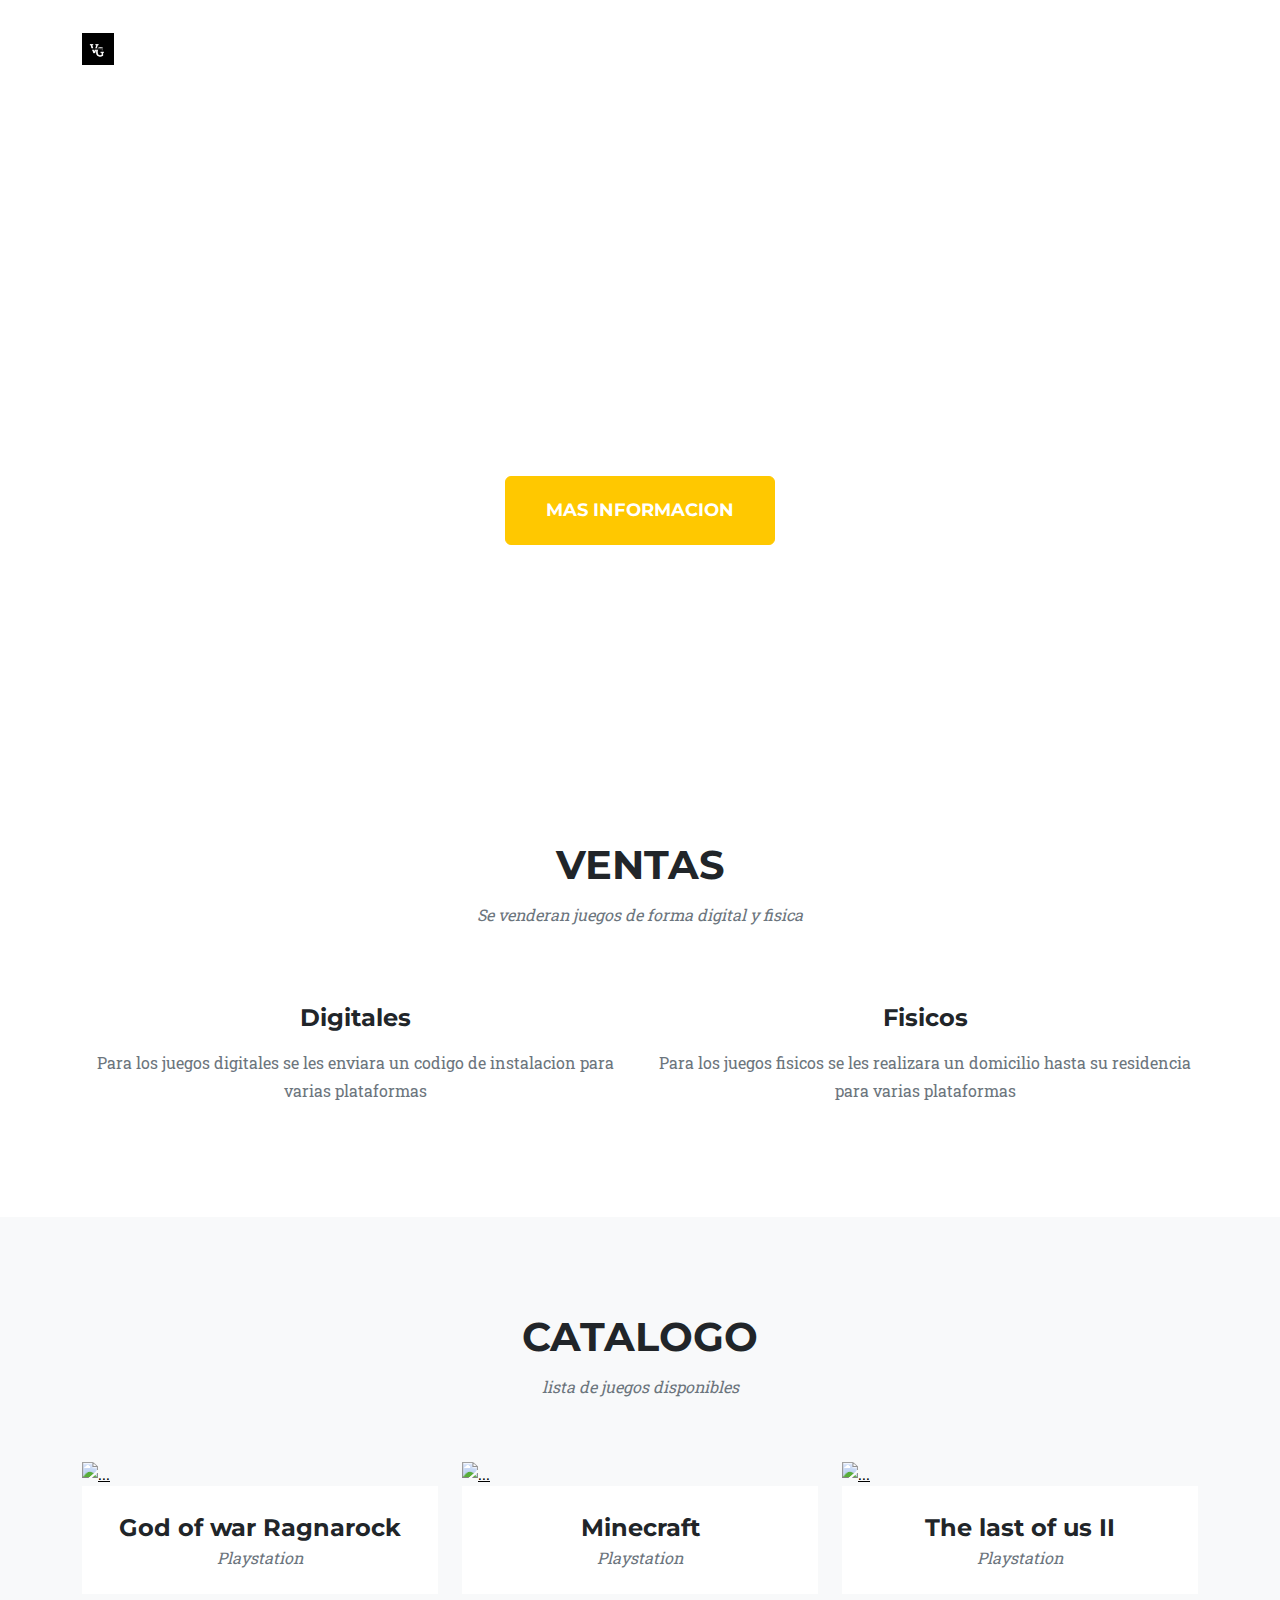
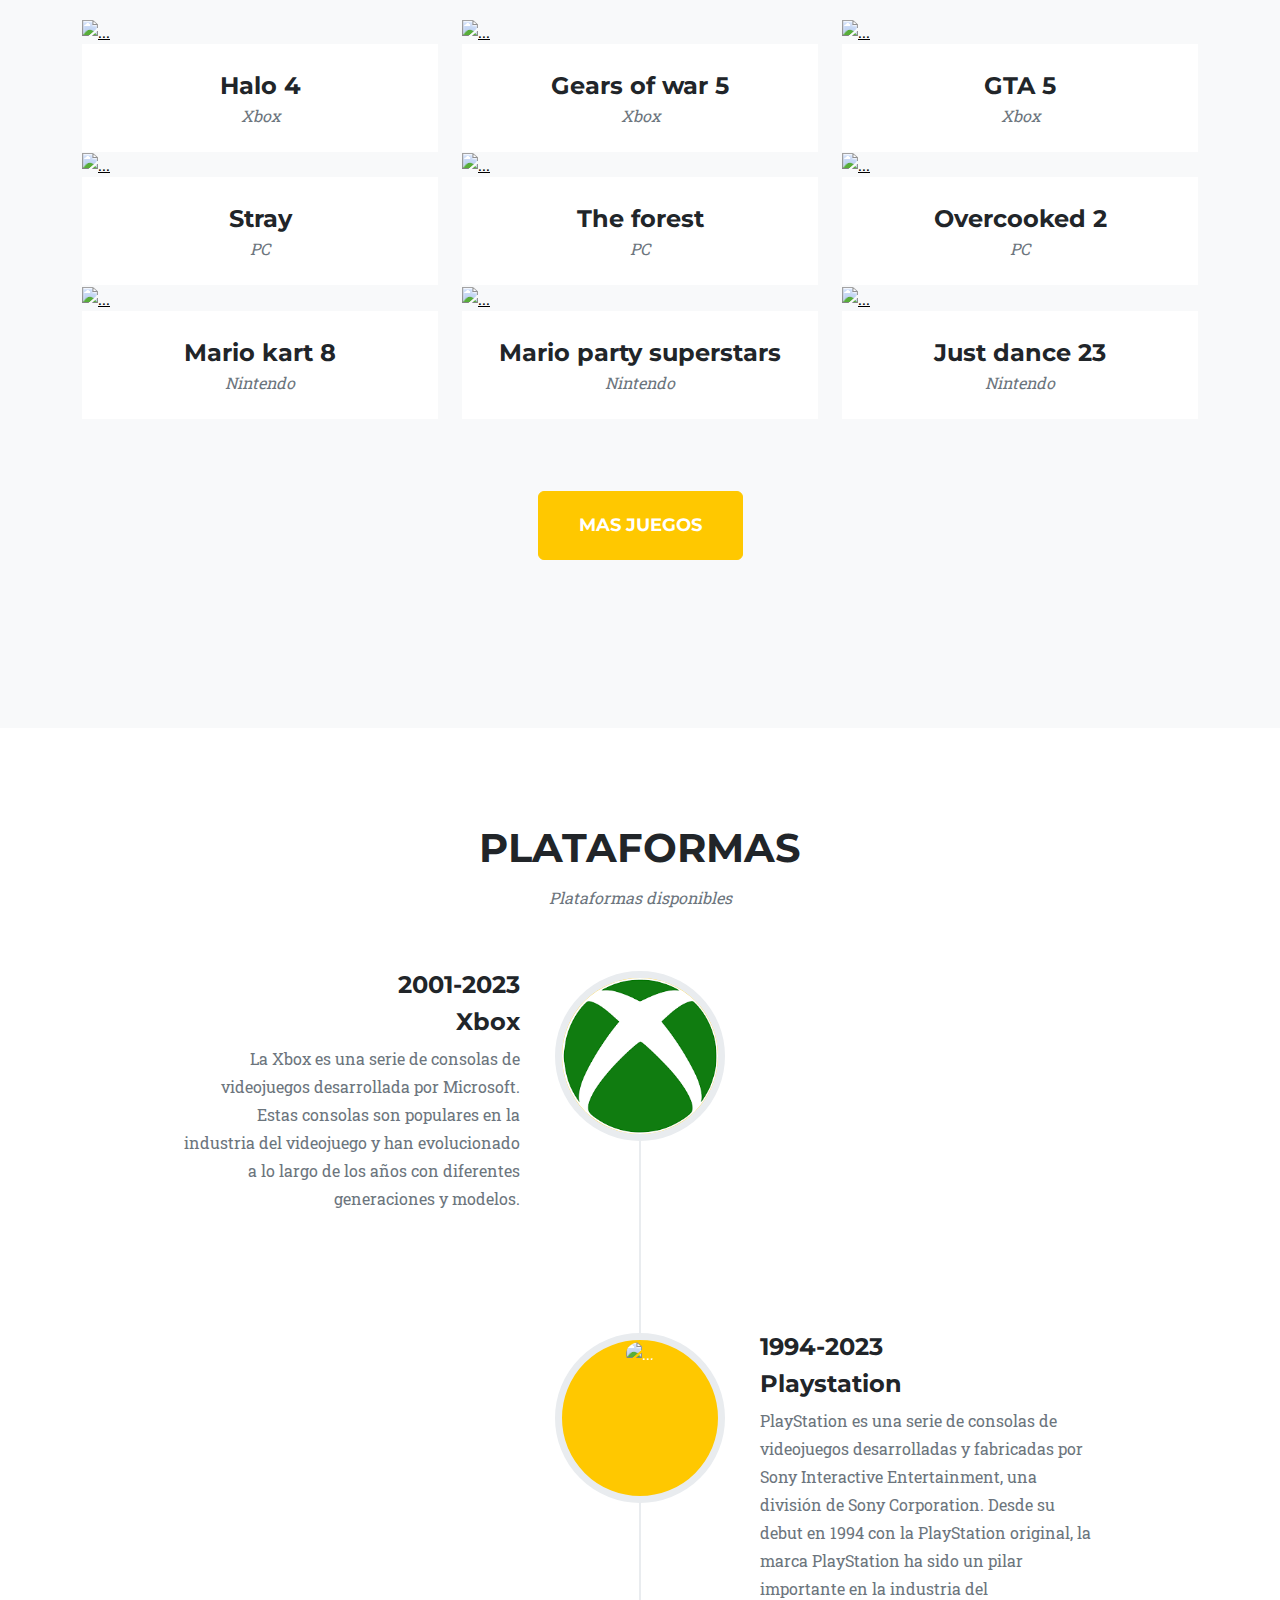
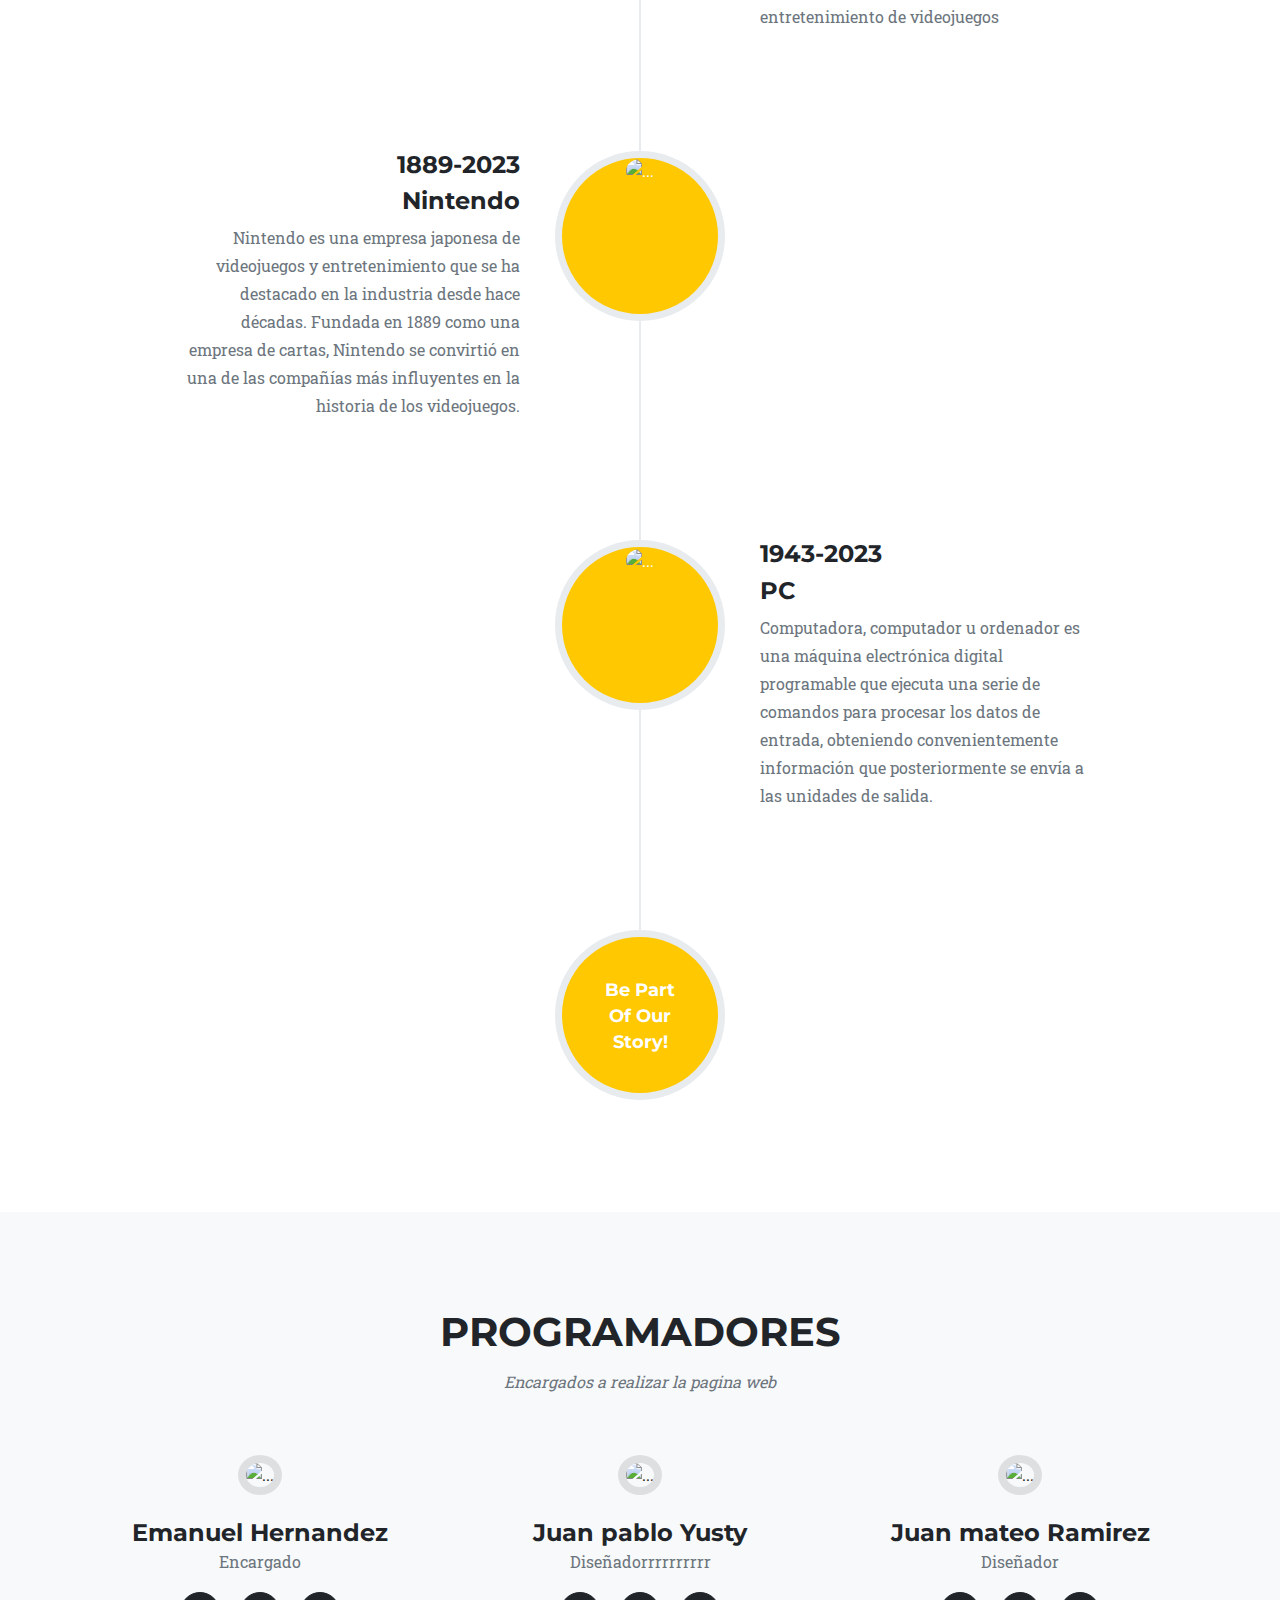
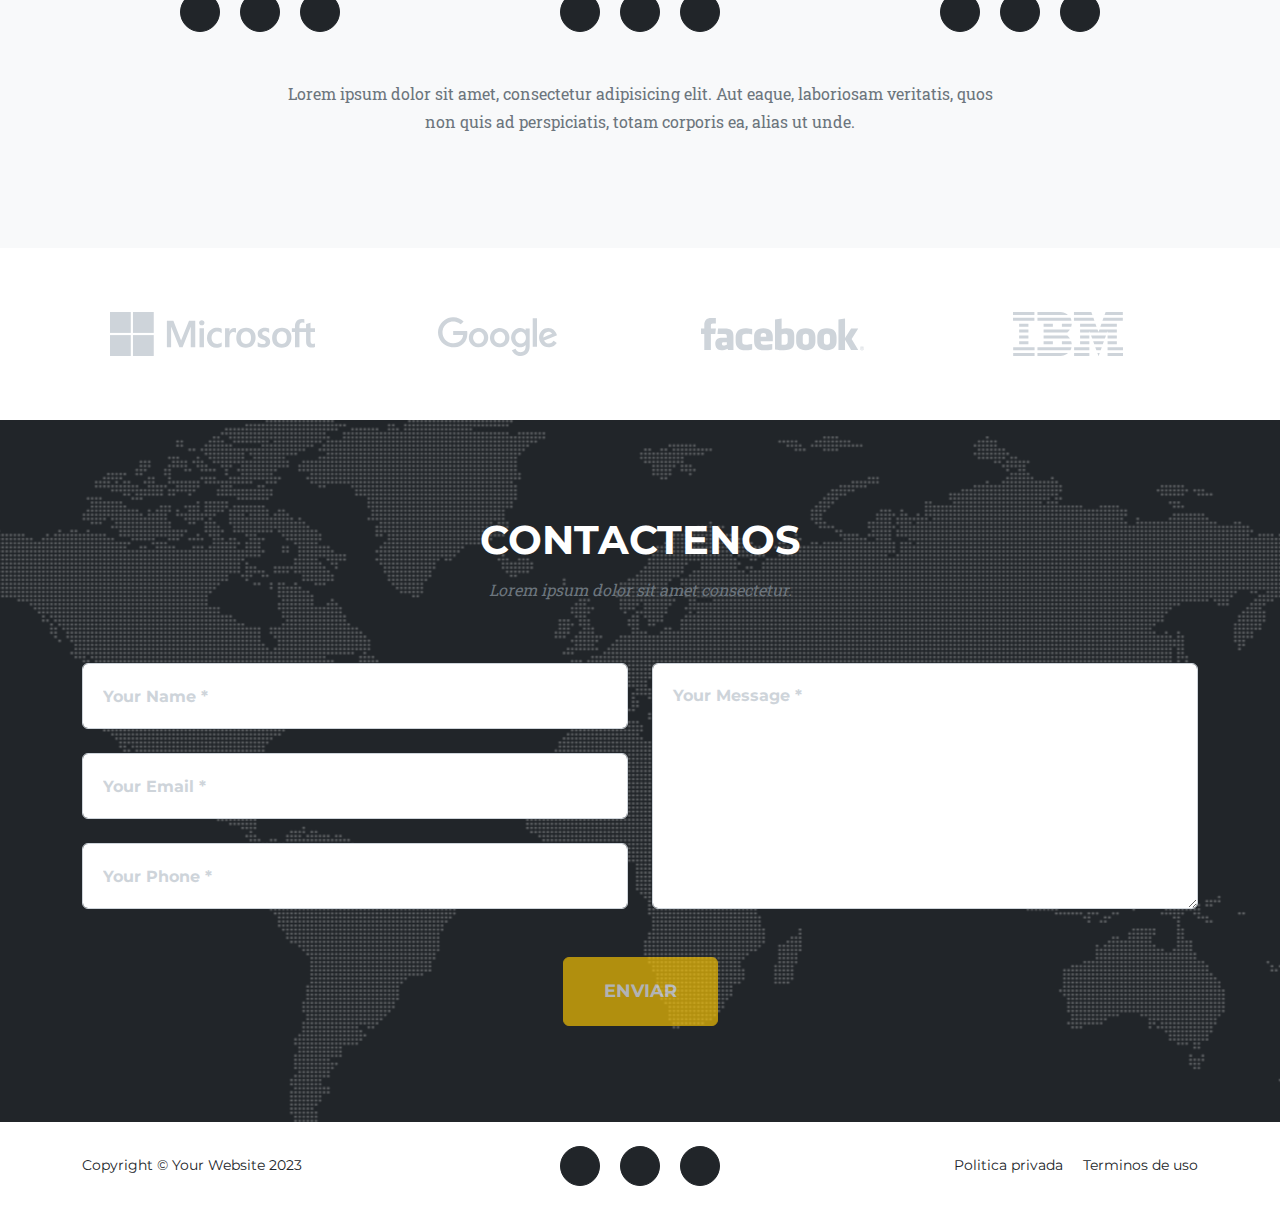
==== index.html @ 11e3f444 "first commit" ====
<!DOCTYPE html>
<html lang="en">
    <head>
        <meta charset="utf-8" />
        <meta name="viewport" content="width=device-width, initial-scale=1, shrink-to-fit=no" />
        <meta name="description" content="" />
        <meta name="author" content="" />
        <title> VIDEOGAMES </title>
        <!-- Favicon-->
        <link rel="icon" type="image/x-icon" href="assets/favicon.ico" />
        <!-- Font Awesome icons (free version)-->
        <script src="https://use.fontawesome.com/releases/v6.3.0/js/all.js" crossorigin="anonymous"></script>
        <!-- Google fonts-->
        <link href="https://fonts.googleapis.com/css?family=Montserrat:400,700" rel="stylesheet" type="text/css" />
        <link href="https://fonts.googleapis.com/css?family=Roboto+Slab:400,100,300,700" rel="stylesheet" type="text/css" />
        <!-- Core theme CSS (includes Bootstrap)-->
        <link href="css/styles.css" rel="stylesheet" />
    </head>

    

    <body id="page-top">
        
        <!-- MENU DE NAVEGACION-->

        <nav class="navbar navbar-expand-lg navbar-dark fixed-top" id="mainNav">
            <div class="container">
                        <!-- imagen de arriba a la izquierda despues de page top-->
                <a class="navbar-brand" href="#page-top"><img src="Imagenes/Empleados/videog.png" alt="..." /></a>
                <button class="navbar-toggler" type="button" data-bs-toggle="collapse" data-bs-target="#navbarResponsive" aria-controls="navbarResponsive" aria-expanded="false" aria-label="Toggle navigation">
                    Menu
                    <i class="fas fa-bars ms-1"></i>
                </button>
                <div class="collapse navbar-collapse" id="navbarResponsive">
                    <ul class="navbar-nav text-uppercase ms-auto py-4 py-lg-0">
                        <li class="nav-item"><a class="nav-link" href="#services">Ventas</a></li>
                        <li class="nav-item"><a class="nav-link" href="#portfolio">Catalogo</a></li>
                        <li class="nav-item"><a class="nav-link" href="#about">Plataformas</a></li>
                        <li class="nav-item"><a class="nav-link" href="#team">Programadores</a></li>
                        <li class="nav-item"><a class="nav-link" href="#contact">Contactos</a></li>
                        <li class="nav-item"><a class="nav-link" href="paginas/login.html">Iniciar Sesion</a></li>
                    </ul>
                </div>
            </div>
        </nav>

        <!-- CABECERA-->
        <header class="masthead">
            <div class="container">
                <div class="masthead-subheading">Bienvenido!</div>
                <div class="masthead-heading text-uppercase"> VIDEOGAMES </div>
                <a class="btn btn-primary btn-xl text-uppercase" href="#services">Mas Informacion</a>
            </div>
        </header>

        <!-- SERVICIOS-->
        <section class="page-section" id="services">

            <div class="container">

                <div class="text-center">
                    <h2 class="section-heading text-uppercase">Ventas</h2>
                    <h3 class="section-subheading text-muted">Se venderan juegos de forma digital y fisica</h3>
                </div>

                <div class="row text-center">

                    <div class="col-md-6">
                        <span class="fa-stack fa-4x">
                            <i class="fas fa-circle fa-stack-2x text-primary"></i>

                            <!--cambio-->
                            <i class="fa-solid fa-download fa-bounce"></i>
                          </span>
                    
                        <h4 class="my-3">Digitales</h4>
                        <p class="text-muted"> Para los juegos digitales se les enviara un codigo de instalacion para varias plataformas </p>
                    </div>

                    <div class="col-md-6">
                        <span class="fa-stack fa-4x">
                            <i class="fas fa-circle fa-stack-2x text-primary"></i>
                            <i class="fa-solid fa-truck-fast fa-beat"></i>                      
                         </span>
                        <h4 class="my-3"> Fisicos </h4>
                        <p class="text-muted"> Para los juegos fisicos se les realizara un domicilio hasta su residencia para varias plataformas </p>
                    </div>

                </div>
            </div>
        </section>

        
        <!-- PORTAFOLIO DE LOS PRODUCTOS -->
        <section class="page-section bg-light" id="portfolio">
            <div class="container">
                <div class="text-center">
                    <h2 class="section-heading text-uppercase">Catalogo</h2>
                    <h3 class="section-subheading text-muted"> lista de juegos disponibles </h3>
                </div>



                <div class="row">

                    <div class="col-lg-4 col-sm-6 mb-4">
                        <!-- boton -->

                        

                        <!-- Portfolio item 1-->
                        <div class="portfolio-item">
                            <a class="portfolio-link" data-bs-toggle="modal" href="#portfolioModal1">
                                <div class="portfolio-hover">
                                    <div class="portfolio-hover-content"><i class="fas fa-plus fa-3x"></i></div>
                                </div>
                                <img class="img-fluid" src="https://image.api.playstation.com/vulcan/ap/rnd/202207/1210/4xJ8XB3bi888QTLZYdl7Oi0s.png" alt="..." />
                            </a>
                            <div class="portfolio-caption">
                                <div class="portfolio-caption-heading">God of war Ragnarock</div>
                                <div class="portfolio-caption-subheading text-muted">Playstation</div>
                            </div>
                        </div>
                    </div>

                    <div class="col-lg-4 col-sm-6 mb-4">
                        <!-- Portfolio item 2-->
                        <div class="portfolio-item">
                            <a class="portfolio-link" data-bs-toggle="modal" href="#portfolioModal2">
                                <div class="portfolio-hover">
                                    <div class="portfolio-hover-content"><i class="fas fa-plus fa-3x"></i></div>
                                </div>
                                <img class="img-fluid" src="https://image.api.playstation.com/vulcan/img/cfn/11307uYG0CXzRuA9aryByTHYrQLFz-HVQ3VVl7aAysxK15HMpqjkAIcC_R5vdfZt52hAXQNHoYhSuoSq_46_MT_tDBcLu49I.png" alt="..." />
                            </a>
                            <div class="portfolio-caption">
                                <div class="portfolio-caption-heading">  Minecraft </div>
                                <div class="portfolio-caption-subheading text-muted">Playstation</div>
                            </div>
                        </div>
                    </div>
                    <div class="col-lg-4 col-sm-6 mb-4">
                         <!-- Portfolio item 3-->
                         <div class="portfolio-item">
                            <a class="portfolio-link" data-bs-toggle="modal" href="#portfolioModal3">
                                <div class="portfolio-hover">
                                    <div class="portfolio-hover-content"><i class="fas fa-plus fa-3x"></i></div>
                                </div>
                                <img class="img-fluid" src="https://image.api.playstation.com/vulcan/img/rnd/202010/2618/w48z6bzefZPrRcJHc7L8SO66.png" alt="..." />
                            </a>
                            <div class="portfolio-caption">
                                <div class="portfolio-caption-heading">The last of us II </div>
                                <div class="portfolio-caption-subheading text-muted">Playstation</div>
                            </div>
                        </div>
                    </div>
                    
                    <div class="col-lg-4 col-sm-6 mb-4 mb-lg-0">
                        <!-- Portfolio item 4-->
                        <div class="portfolio-item">
                            <a class="portfolio-link" data-bs-toggle="modal" href="#portfolioModal4">
                                <div class="portfolio-hover">
                                    <div class="portfolio-hover-content"><i class="fas fa-plus fa-3x"></i></div>
                                </div>
                                <img class="img-fluid" src="https://assets-prd.ignimgs.com/2021/12/06/halo4-1638830190860.png" alt="..." />
                            </a>
                            <div class="portfolio-caption">
                                <div class="portfolio-caption-heading"> Halo 4</div>
                                <div class="portfolio-caption-subheading text-muted">Xbox</div>
                            </div>
                        </div>
                    </div>
                    <div class="col-lg-4 col-sm-6 mb-4 mb-sm-0">
                        <!-- Portfolio item 5-->
                        <div class="portfolio-item">
                            <a class="portfolio-link" data-bs-toggle="modal" href="#portfolioModal5">
                                <div class="portfolio-hover">
                                    <div class="portfolio-hover-content"><i class="fas fa-plus fa-3x"></i></div>
                                </div>
                                <img class="img-fluid" src="https://sm.ign.com/ign_br/game/g/gears-5/gears-5_kfsg.jpg" alt="..." />
                            </a>
                            <div class="portfolio-caption">
                                <div class="portfolio-caption-heading">Gears of war 5 </div>
                                <div class="portfolio-caption-subheading text-muted">Xbox</div>
                            </div>
                        </div>
                    </div>
                    <div class="col-lg-4 col-sm-6">
                         <!-- Portfolio item 3-->
                         <div class="portfolio-item">
                            <a class="portfolio-link" data-bs-toggle="modal" href="#portfolioModal6">
                                <div class="portfolio-hover">
                                    <div class="portfolio-hover-content"><i class="fas fa-plus fa-3x"></i></div>
                                </div>
                                <img class="img-fluid" src="https://image.api.playstation.com/cdn/UP1004/CUSA00419_00/bTNSe7ok8eFVGeQByA5qSzBQoKAAY32R.png" alt="..." />
                            </a>
                            <div class="portfolio-caption">
                                <div class="portfolio-caption-heading">GTA 5</div>
                                <div class="portfolio-caption-subheading text-muted">Xbox</div>
                            </div>
                        </div>
                    </div>
                    <br><br>
                   
                    <div class="col-lg-4 col-sm-6 mb-4 mb-lg-0">
                        <!-- Portfolio item 4-->
                        <div class="portfolio-item">
                            <a class="portfolio-link" data-bs-toggle="modal" href="#portfolioModal7">
                                <div class="portfolio-hover">
                                    <div class="portfolio-hover-content"><i class="fas fa-plus fa-3x"></i></div>
                                </div>
                                <img class="img-fluid" src="https://image.api.playstation.com/vulcan/ap/rnd/202206/0300/E2vZwVaDJbhLZpJo7Q10IyYo.png" alt="..." />
                            </a>
                            <div class="portfolio-caption">
                                <div class="portfolio-caption-heading"> Stray </div>
                                <div class="portfolio-caption-subheading text-muted">PC</div>
                            </div>
                        </div>
                    </div>
                    <div class="col-lg-4 col-sm-6 mb-4 mb-sm-0">
                        <!-- Portfolio item 5-->
                        <div class="portfolio-item">
                            <a class="portfolio-link" data-bs-toggle="modal" href="#portfolioModal8">
                                <div class="portfolio-hover">
                                    <div class="portfolio-hover-content"><i class="fas fa-plus fa-3x"></i></div>
                                </div>
                                <img class="img-fluid" src="https://a.allegroimg.com/s512/11d855/5e3c1a34435897d0ae6fed916309/THE-FOREST-PC-na-wlasnosc-Steam" alt="..." />
                            </a>
                            <div class="portfolio-caption">
                                <div class="portfolio-caption-heading">The forest </div>
                                <div class="portfolio-caption-subheading text-muted">PC</div>
                            </div>
                        </div>
                    </div>
                    <div class="col-lg-4 col-sm-6">
                        <!-- Portfolio item 3-->
                        <div class="portfolio-item">
                            <a class="portfolio-link" data-bs-toggle="modal" href="#portfolioModal9">
                                <div class="portfolio-hover">
                                    <div class="portfolio-hover-content"><i class="fas fa-plus fa-3x"></i></div>
                                </div>
                                <img class="img-fluid" src="https://image.api.playstation.com/cdn/EP4064/CUSA10870_00/xWWemobK1Xc5DLDDWaeHgQPX4qUlNjYKEBVfjXfEwb3sIvR5aMNaFfJo9tfvhVDY.png" alt="..." />
                            </a>
                            <div class="portfolio-caption">
                                <div class="portfolio-caption-heading">Overcooked 2</div>
                                <div class="portfolio-caption-subheading text-muted">PC</div>
                            </div>
                        </div>
                    </div>
                    <br><br>
                    
                    <div class="col-lg-4 col-sm-6 mb-4 mb-lg-0">
                        <!-- Portfolio item 4-->
                        <div class="portfolio-item">
                            <a class="portfolio-link" data-bs-toggle="modal" href="#portfolioModal10">
                                <div class="portfolio-hover">
                                    <div class="portfolio-hover-content"><i class="fas fa-plus fa-3x"></i></div>
                                </div>
                                <img class="img-fluid" src="https://assets1.ignimgs.com/2019/05/31/mario-kart-8---button-1559265583134.jpg" alt="..." />
                            </a>
                            <div class="portfolio-caption">
                                <div class="portfolio-caption-heading"> Mario kart 8</div>
                                <div class="portfolio-caption-subheading text-muted">Nintendo</div>
                            </div>
                        </div>
                    </div>
                    <div class="col-lg-4 col-sm-6 mb-4 mb-sm-0">
                        <!-- Portfolio item 5-->
                        <div class="portfolio-item">
                            <a class="portfolio-link" data-bs-toggle="modal" href="#portfolioModal11">
                                <div class="portfolio-hover">
                                    <div class="portfolio-hover-content"><i class="fas fa-plus fa-3x"></i></div>
                                </div>
                                <img class="img-fluid" src="https://elcomercio.pe/resizer/rdGZfVHa9sHo6Jlz7yddxqWV9d0=/1200x1200/smart/filters:format(jpeg):quality(75)/cloudfront-us-east-1.images.arcpublishing.com/elcomercio/D4EPATLWSNHH3KNV2JLZQ7GTIA.jpg" alt="..." />
                            </a>
                            <div class="portfolio-caption">
                                <div class="portfolio-caption-heading">Mario party superstars </div>
                                <div class="portfolio-caption-subheading text-muted">Nintendo</div>
                            </div>
                        </div>
                    </div>
                    <div class="col-lg-4 col-sm-6">
                        <!-- Portfolio item 6-->
                        <div class="portfolio-item">
                            <a class="portfolio-link" data-bs-toggle="modal" href="#portfolioModal12">
                                <div class="portfolio-hover">
                                    <div class="portfolio-hover-content"><i class="fas fa-plus fa-3x"></i></div>
                                </div>
                                <img class="img-fluid" src="https://elcomercio.pe/resizer/BgNLVxpydP11TviRu-FXCEAr7dI=/1200x1200/smart/filters:format(jpeg):quality(75)/cloudfront-us-east-1.images.arcpublishing.com/elcomercio/3J3AZJWEZZHOZEJCENPHDVVWRQ.jpg" alt="..." />
                            </a>
                            <div class="portfolio-caption">
                                <div class="portfolio-caption-heading"> Just dance 23</div>
                                <div class="portfolio-caption-subheading text-muted">Nintendo</div>
                            </div>
                        </div>
                    </div>
                </div>
            </div>
            <br><br>
            <center>  <div>
                <br>
                <a class="btn btn-primary btn-xl text-uppercase" href="paginas/startbootstrap-shop-homepage-gh-pages/startbootstrap-shop-homepage-gh-pages/index.html">Mas juegos</a>
                <br><br>
                <br>
                </div>
                <br>
                </center>
        </section>


        <!-- About-->
        <section class="page-section" id="about">
            <div class="container">
                <div class="text-center">
                    <h2 class="section-heading text-uppercase"> Plataformas </h2>
                    <h3 class="section-subheading text-muted"> Plataformas disponibles </h3>
                </div>
                <ul class="timeline">
                    <li>
                        <div class="timeline-image"><img class="rounded-circle img-fluid" src="[data-uri]" alt="..." /></div>
                        <div class="timeline-panel">
                            <div class="timeline-heading">
                                <h4>2001-2023</h4>
                                <h4 class="subheading">Xbox</h4>
                            </div>
                            <div class="timeline-body"><p class="text-muted"> La Xbox es una serie de consolas de videojuegos desarrollada por Microsoft. Estas consolas son populares en la industria del videojuego y han evolucionado a lo largo de los años con diferentes generaciones y modelos. </p></div>
                        </div>
                    </li>
                    <li class="timeline-inverted">
                        <div class="timeline-image"><img class="rounded-circle img-fluid" src="https://voodooneon.com/cdn/shop/products/playstation-orange.jpg?v=1684466375&width=1946" alt="..." /></div>
                        <div class="timeline-panel">
                            <div class="timeline-heading">
                                <h4> 1994-2023 </h4>
                                <h4 class="subheading">Playstation</h4>
                            </div>
                            <div class="timeline-body"><p class="text-muted"> PlayStation es una serie de consolas de videojuegos desarrolladas y fabricadas por Sony Interactive Entertainment, una división de Sony Corporation. Desde su debut en 1994 con la PlayStation original, la marca PlayStation ha sido un pilar importante en la industria del entretenimiento de videojuegos </p></div>
                        </div>
                    </li>
                    <li>
                        <div class="timeline-image"><img class="rounded-circle img-fluid" src="https://cdn.icon-icons.com/icons2/2428/PNG/512/nintendo_black_logo_icon_147103.png" alt="..." /></div>
                        <div class="timeline-panel">
                            <div class="timeline-heading">
                                <h4>1889-2023</h4>
                                <h4 class="subheading"> Nintendo </h4>
                            </div>
                            <div class="timeline-body"><p class="text-muted"> Nintendo es una empresa japonesa de videojuegos y entretenimiento que se ha destacado en la industria desde hace décadas. Fundada en 1889 como una empresa de cartas, Nintendo se convirtió en una de las compañías más influyentes en la historia de los videojuegos. </p></div>
                        </div>
                    </li>
                    <li class="timeline-inverted">
                        <div class="timeline-image"><img class="rounded-circle img-fluid" src="https://static.vecteezy.com/system/resources/previews/003/026/148/non_2x/pc-logo-monogram-modern-design-template-free-vector.jpg" alt="..." /></div>
                        <div class="timeline-panel">
                            <div class="timeline-heading">
                                <h4>1943-2023</h4>
                                <h4 class="subheading">PC</h4>
                            </div>
                            <div class="timeline-body"><p class="text-muted">  Computadora, computador u ordenador es una máquina electrónica digital programable que ejecuta una serie de comandos para procesar los datos de entrada, obteniendo convenientemente información que posteriormente se envía a las unidades de salida. </p></div>
                        </div>
                    </li>
                    <li class="timeline-inverted">
                        <div class="timeline-image">
                            <h4>
                                Be Part
                                <br />
                                Of Our
                                <br />
                                Story!
                            </h4>
                        </div>
                    </li>
                </ul>
            </div>
        </section>
        <!-- Team-->
        <section class="page-section bg-light" id="team">
            <div class="container">
                <div class="text-center">
                    <h2 class="section-heading text-uppercase">Programadores</h2>
                    <h3 class="section-subheading text-muted"> Encargados a realizar la pagina web </h3>
                </div>

                <!-- Programadores -->
                <div class="row">
                    <div class="col-lg-4">
                        <div class="team-member">
                            <img class="mx-auto rounded-circle" src="" alt="..." />
                            <h4>Emanuel Hernandez</h4>
                            <p class="text-muted">Encargado</p>
                            <a class="btn btn-dark btn-social mx-2" href="#!" aria-label="Parveen Anand Twitter Profile"><i class="fab fa-twitter"></i></a>
                            <a class="btn btn-dark btn-social mx-2" href="#!" aria-label="Parveen Anand Facebook Profile"><i class="fab fa-facebook-f"></i></a>
                            <a class="btn btn-dark btn-social mx-2" href="#!" aria-label="Parveen Anand LinkedIn Profile"><i class="fab fa-linkedin-in"></i></a>
                        </div>
                    </div>
                    <div class="col-lg-4">
                        <div class="team-member">
                            <img class="mx-auto rounded-circle" src="" alt="..." />
                            <h4> Juan pablo Yusty  </h4>
                            <p class="text-muted">Diseñadorrrrrrrrrr</p>
                            <a class="btn btn-dark btn-social mx-2" href="#!" aria-label="Diana Petersen Twitter Profile"><i class="fab fa-twitter"></i></a>
                            <a class="btn btn-dark btn-social mx-2" href="#!" aria-label="Diana Petersen Facebook Profile"><i class="fab fa-facebook-f"></i></a>
                            <a class="btn btn-dark btn-social mx-2" href="#!" aria-label="Diana Petersen LinkedIn Profile"><i class="fab fa-linkedin-in"></i></a>
                        </div>
                    </div>
                    <div class="col-lg-4">
                        <div class="team-member">
                            <img class="mx-auto rounded-circle" src="" alt="..." />
                            <h4> Juan mateo Ramirez</h4>
                            <p class="text-muted">Diseñador</p>
                            <a class="btn btn-dark btn-social mx-2" href="#!" aria-label="Larry Parker Twitter Profile"><i class="fab fa-twitter"></i></a>
                            <a class="btn btn-dark btn-social mx-2" href="#!" aria-label="Larry Parker Facebook Profile"><i class="fab fa-facebook-f"></i></a>
                            <a class="btn btn-dark btn-social mx-2" href="#!" aria-label="Larry Parker LinkedIn Profile"><i class="fab fa-linkedin-in"></i></a>
                        </div>
                    </div>
                </div>
                <div class="row">
                    <div class="col-lg-8 mx-auto text-center"><p class="large text-muted">Lorem ipsum dolor sit amet, consectetur adipisicing elit. Aut eaque, laboriosam veritatis, quos non quis ad perspiciatis, totam corporis ea, alias ut unde.</p></div>
                </div>
            </div>
        </section>


        <!-- CLIENTES... ESTO SE PUEDE ELIMINAR SI QUIERE-->
        
        <div class="py-5">
            <div class="container">
                <div class="row align-items-center">
                    <div class="col-md-3 col-sm-6 my-3">
                        <a href="#!"><img class="img-fluid img-brand d-block mx-auto" src="assets/img/logos/microsoft.svg" alt="..." aria-label="Microsoft Logo" /></a>
                    </div>
                    <div class="col-md-3 col-sm-6 my-3">
                        <a href="#!"><img class="img-fluid img-brand d-block mx-auto" src="assets/img/logos/google.svg" alt="..." aria-label="Google Logo" /></a>
                    </div>
                    <div class="col-md-3 col-sm-6 my-3">
                        <a href="#!"><img class="img-fluid img-brand d-block mx-auto" src="assets/img/logos/facebook.svg" alt="..." aria-label="Facebook Logo" /></a>
                    </div>
                    <div class="col-md-3 col-sm-6 my-3">
                        <a href="#!"><img class="img-fluid img-brand d-block mx-auto" src="assets/img/logos/ibm.svg" alt="..." aria-label="IBM Logo" /></a>
                    </div>
                </div>
            </div>
        </div>

        <!-- Contact-->
        <section class="page-section" id="contact">
            <div class="container">
                <div class="text-center">
                    <h2 class="section-heading text-uppercase">Contactenos</h2>
                    <h3 class="section-subheading text-muted">Lorem ipsum dolor sit amet consectetur.</h3>
                </div>
                <!-- * * * * * * * * * * * * * * *-->
                <!-- * * SB Forms Contact Form * *-->
                <!-- * * * * * * * * * * * * * * *-->
                <!-- This form is pre-integrated with SB Forms.-->
                <!-- To make this form functional, sign up at-->
                <!-- https://startbootstrap.com/solution/contact-forms-->
                <!-- to get an API token!-->
                <form id="contactForm" data-sb-form-api-token="API_TOKEN">
                    <div class="row align-items-stretch mb-5">
                        <div class="col-md-6">
                            <div class="form-group">
                                <!-- Name input-->
                                <input class="form-control" id="name" type="text" placeholder="Your Name *" data-sb-validations="required" />
                                <div class="invalid-feedback" data-sb-feedback="name:required">A name is required.</div>
                            </div>
                            <div class="form-group">
                                <!-- Email address input-->
                                <input class="form-control" id="email" type="email" placeholder="Your Email *" data-sb-validations="required,email" />
                                <div class="invalid-feedback" data-sb-feedback="email:required">An email is required.</div>
                                <div class="invalid-feedback" data-sb-feedback="email:email">Email is not valid.</div>
                            </div>
                            <div class="form-group mb-md-0">
                                <!-- Phone number input-->
                                <input class="form-control" id="phone" type="tel" placeholder="Your Phone *" data-sb-validations="required" />
                                <div class="invalid-feedback" data-sb-feedback="phone:required">A phone number is required.</div>
                            </div>
                        </div>
                        <div class="col-md-6">
                            <div class="form-group form-group-textarea mb-md-0">
                                <!-- Message input-->
                                <textarea class="form-control" id="message" placeholder="Your Message *" data-sb-validations="required"></textarea>
                                <div class="invalid-feedback" data-sb-feedback="message:required">A message is required.</div>
                            </div>
                        </div>
                    </div>
                    <!-- Submit success message-->
                    <!---->
                    <!-- This is what your users will see when the form-->
                    <!-- has successfully submitted-->
                    <div class="d-none" id="submitSuccessMessage">
                        <div class="text-center text-white mb-3">
                            <div class="fw-bolder">Form submission successful!</div>
                            To activate this form, sign up at
                            <br />
                            <a href="https://startbootstrap.com/solution/contact-forms">https://startbootstrap.com/solution/contact-forms</a>
                        </div>
                    </div>
                    <!-- Submit error message-->
                    <!---->
                    <!-- This is what your users will see when there is-->
                    <!-- an error submitting the form-->
                    <div class="d-none" id="submitErrorMessage"><div class="text-center text-danger mb-3">Error sending message!</div></div>
                    <!-- Submit Button-->
                    <div class="text-center"><button class="btn btn-primary btn-xl text-uppercase disabled" id="submitButton" type="submit">Enviar</button></div>
                </form>
            </div>
        </section>
        <!-- Footer-->
        <footer class="footer py-4">
            <div class="container">
                <div class="row align-items-center">
                    <div class="col-lg-4 text-lg-start">Copyright &copy; Your Website 2023</div>
                    <div class="col-lg-4 my-3 my-lg-0">
                        <a class="btn btn-dark btn-social mx-2" href="#!" aria-label="Twitter"><i class="fab fa-twitter"></i></a>
                        <a class="btn btn-dark btn-social mx-2" href="#!" aria-label="Facebook"><i class="fab fa-facebook-f"></i></a>
                        <a class="btn btn-dark btn-social mx-2" href="#!" aria-label="LinkedIn"><i class="fab fa-linkedin-in"></i></a>
                    </div>
                    <div class="col-lg-4 text-lg-end">
                        <a class="link-dark text-decoration-none me-3" href="#!">Politica privada</a>
                        <a class="link-dark text-decoration-none" href="#!">Terminos de uso</a>
                    </div>
                </div>
            </div>
        </footer>
        <!-- Portfolio Modals-->
        
        <!-- Portfolio item 1 modal popup-->
        <div class="portfolio-modal modal fade" id="portfolioModal1" tabindex="-1" role="dialog" aria-hidden="true">
            <div class="modal-dialog">
                <div class="modal-content">
                    <div class="close-modal" data-bs-dismiss="modal"><img src="assets/img/close-icon.svg" alt="Close modal" /></div>
                    <div class="container">
                        <div class="row justify-content-center">
                            <div class="col-lg-8">
                                <div class="modal-body">
                                    <!-- Project details-->
                                    <h2 class="text-uppercase">God of war Ragnarock</h2>
                                    <p class="item-intro text-muted"></p>
                                    <img class="img-fluid d-block mx-auto" src="https://image.api.playstation.com/vulcan/ap/rnd/202207/1210/4xJ8XB3bi888QTLZYdl7Oi0s.png" alt="..." />
                                    <p>God of War Ragnarök es un videojuego de acción y aventuras desarrollado por Santa Monica Studio y publicado por Sony Interactive Entertainment (SIE). Se lanzó en todo el mundo el 9 de noviembre de 2022 para PlayStation 4 y PlayStation 5, lo que marca el primer lanzamiento entre generaciones de la serie.</p>
                                    <ul class="list-inline">
                                        <li>
                                            <strong>Precio:</strong>
                                            278.000
                                        </li>
                                        <li>
                                            <strong>Genero:</strong>
                                            Accion y aventura
                                        </li>
                                        <li>
                                            <strong>Plataforma:</strong>
                                            Playstation
                                        </li>
                                    </ul>
                                    <button class="btn btn-primary btn-xl text-uppercase" data-bs-dismiss="modal" type="button">
                                        <i class="fas fa-xmark me-1"></i>
                                        Cerrar
                                    </button>
                                </div>
                            </div>
                        </div>
                    </div>
                </div>
            </div>
        </div>
        <!-- Portfolio item 2 modal popup-->
        <div class="portfolio-modal modal fade" id="portfolioModal2" tabindex="-1" role="dialog" aria-hidden="true">
            <div class="modal-dialog">
                <div class="modal-content">
                    <div class="close-modal" data-bs-dismiss="modal"><img src="assets/img/close-icon.svg" alt="Close modal" /></div>
                    <div class="container">
                        <div class="row justify-content-center">
                            <div class="col-lg-8">
                                <div class="modal-body">
                                    <!-- Project details-->
                                    <h2 class="text-uppercase">Minecraft</h2>
                                    <p class="item-intro text-muted"></p>
                                    <img class="img-fluid d-block mx-auto" src="https://image.api.playstation.com/vulcan/img/cfn/11307uYG0CXzRuA9aryByTHYrQLFz-HVQ3VVl7aAysxK15HMpqjkAIcC_R5vdfZt52hAXQNHoYhSuoSq_46_MT_tDBcLu49I.png" alt="..." />
                                    <p> Minecraft es un videojuego de construcción de tipo «mundo abierto» o en inglés sandbox creado originalmente por el sueco Markus Persson (conocido comúnmente como «Notch»), que creo posteriormente Mojang Studios (actualmente parte de Microsoft).</p>
                                    <ul class="list-inline">
                                        <li>
                                            <strong>Precio:</strong>
                                            79.000
                                        </li>
                                        <li>
                                            <strong>Genero:</strong>
                                            Mundo abierto, 
                                        </li>
                                        <li>
                                            <strong>Plataforma:</strong>
                                            Playstation, Xbox, Nintendo y PC
                                        </li>
                                    </ul>
                                    <button class="btn btn-primary btn-xl text-uppercase" data-bs-dismiss="modal" type="button">
                                        <i class="fas fa-xmark me-1"></i>
                                        Cerrar
                                    </button>
                                </div>
                            </div>
                        </div>
                    </div>
                </div>
            </div>
        </div>
        <!-- Portfolio item 3 modal popup-->
        <div class="portfolio-modal modal fade" id="portfolioModal3" tabindex="-1" role="dialog" aria-hidden="true">
            <div class="modal-dialog">
                <div class="modal-content">
                    <div class="close-modal" data-bs-dismiss="modal"><img src="assets/img/close-icon.svg" alt="Close modal" /></div>
                    <div class="container">
                        <div class="row justify-content-center">
                            <div class="col-lg-8">
                                <div class="modal-body">
                                    <!-- Project details-->
                                    <h2 class="text-uppercase">The Last Of Us II</h2>
                                    <p class="item-intro text-muted"></p>
                                    <img class="img-fluid d-block mx-auto" src="https://image.api.playstation.com/vulcan/img/rnd/202010/2618/w48z6bzefZPrRcJHc7L8SO66.png" alt="..." />
                                    <p>The Last of Us Part II es un videojuego de terror y de acción y aventuras de 2020 desarrollado por Naughty Dog y publicado por Sony Interactive Entertainment para PlayStation 4.1​ Ambientado cinco años después de The Last of Us (2013), el juego se centra en dos personajes jugables en un Estados Unidos post-apocalíptico</p>
                                    <ul class="list-inline">
                                        <li>
                                            <strong>Precio:</strong>
                                            158.000
                                        </li>
                                        <li>
                                            <strong>Genero:</strong>
                                            Terror, Acción y Aventuras.
                                        </li>
                                        <li>
                                            <strong>Plataformas:</strong>
                                            Playstation, PC.
                                        </li>
                                    </ul>
                                    <button class="btn btn-primary btn-xl text-uppercase" data-bs-dismiss="modal" type="button">
                                        <i class="fas fa-xmark me-1"></i>
                                        Cerrar
                                    </button>
                                </div>
                            </div>
                        </div>
                    </div>
                </div>
            </div>
        </div>
        <!-- Portfolio item 4 modal popup-->
        <div class="portfolio-modal modal fade" id="portfolioModal4" tabindex="-1" role="dialog" aria-hidden="true">
            <div class="modal-dialog">
                <div class="modal-content">
                    <div class="close-modal" data-bs-dismiss="modal"><img src="assets/img/close-icon.svg" alt="Close modal" /></div>
                    <div class="container">
                        <div class="row justify-content-center">
                            <div class="col-lg-8">
                                <div class="modal-body">
                                    <!-- Project details-->
                                    <h2 class="text-uppercase">Halo 4</h2>
                                    <p class="item-intro text-muted"></p>
                                    <img class="img-fluid d-block mx-auto" src="https://assets-prd.ignimgs.com/2021/12/06/halo4-1638830190860.png" alt="..." />
                                    <p> Halo 4: Forward Unto Dawn es una serie oficial de Halo anunciada por Halo Waypoint, que cuenta la historia de cómo el Jefe Maestro sirvió de inspiración para un joven cadete del UNSC llamado Thomas Lasky y como este mismo luego se convierte en el Comandante de la nave UNSC Infinity </p>
                                    <ul class="list-inline">
                                        <li>
                                            <strong>Precio:</strong>
                                            50.000
                                        </li>
                                        <li>
                                            <strong>Categoria:</strong>
                                            Aventura, Shooter
                                        </li>
                                        <li>
                                            <strong>Plataformas:</strong>
                                            Xbox, PC
                                        </li>
                                    </ul>
                                    <button class="btn btn-primary btn-xl text-uppercase" data-bs-dismiss="modal" type="button">
                                        <i class="fas fa-xmark me-1"></i>
                                        Cerrar
                                    </button>
                                </div>
                            </div>
                        </div>
                    </div>
                </div>
            </div>
        </div>
        <!-- Portfolio item 5 modal popup-->
        <div class="portfolio-modal modal fade" id="portfolioModal5" tabindex="-1" role="dialog" aria-hidden="true">
            <div class="modal-dialog">
                <div class="modal-content">
                    <div class="close-modal" data-bs-dismiss="modal"><img src="assets/img/close-icon.svg" alt="Close modal" /></div>
                    <div class="container">
                        <div class="row justify-content-center">
                            <div class="col-lg-8">
                                <div class="modal-body">
                                    <!-- Project details-->
                                    <h2 class="text-uppercase">Gears of War 5 </h2>
                                    <p class="item-intro text-muted"></p>
                                    <img class="img-fluid d-block mx-auto" src="https://sm.ign.com/ign_br/game/g/gears-5/gears-5_kfsg.jpg" alt="..." />
                                    <p> gears 5  Gears of War 5 es la quinta entrega de la saga de acción y disparos de The Coalition y Xbox Game Studios para PC y Xbox One. La dependencia que tienen los seres humanos en la tecnología se ha convertido en su perdición y los enemigos se unen para destruir todos los supervivientes. </p>
                                    <ul class="list-inline">
                                        <li>
                                            <strong>Precio:</strong>
                                            179.900
                                        </li>
                                        <li>
                                            <strong>Generos:</strong>
                                            acción, aventura, estrategia y terror,
                                        </li>
                                        <li>
                                            <strong>Plataformas:</strong>
                                            Xbox, PC
                                        </li>
                                    </ul>
                                    <button class="btn btn-primary btn-xl text-uppercase" data-bs-dismiss="modal" type="button">
                                        <i class="fas fa-xmark me-1"></i>
                                        Cerrar
                                    </button>
                                </div>
                            </div>
                        </div>
                    </div>
                </div>
            </div>
        </div>
        <!-- Portfolio item 6 modal popup-->
        <div class="portfolio-modal modal fade" id="portfolioModal6" tabindex="-1" role="dialog" aria-hidden="true">
            <div class="modal-dialog">
                <div class="modal-content">
                    <div class="close-modal" data-bs-dismiss="modal"><img src="assets/img/close-icon.svg" alt="Close modal" /></div>
                    <div class="container">
                        <div class="row justify-content-center">
                            <div class="col-lg-8">
                                <div class="modal-body">
                                    <!-- Project details-->
                                    <h2 class="text-uppercase">GTA 5</h2>
                                    <p class="item-intro text-muted"></p>
                                    <img class="img-fluid d-block mx-auto" src="https://image.api.playstation.com/cdn/UP1004/CUSA00419_00/bTNSe7ok8eFVGeQByA5qSzBQoKAAY32R.png" alt="..." />
                                    <p> GTA 5  Se trata de una aventura de acción de mundo abierto con multitud de misiones en la que encarnamos a tres personajes distintos: Trevor, Michael y Franklin. Además, cuenta con GTA Online, el modo multijugador en lína de GTA 5. </p>
                                    <ul class="list-inline">
                                        <li>
                                            <strong>Precio:</strong>
                                            171.000
                                        </li>
                                        <li>
                                            <strong>Generos:</strong>
                                            Accion, Mundo abierto y aventura
                                        </li>
                                        <li>
                                            <strong>Plataforma:</strong>
                                            PC, Xbox, PLaystation
                                        </li>
                                    </ul>
                                    <button class="btn btn-primary btn-xl text-uppercase" data-bs-dismiss="modal" type="button">
                                        <i class="fas fa-xmark me-1"></i>
                                        Cerrar
                                    </button>
                                </div>
                            </div>
                        </div>
                    </div>
                </div>
            </div>
        </div>
        <!-- Portfolio item 3 modal popup-->
        <div class="portfolio-modal modal fade" id="portfolioModal7" tabindex="-1" role="dialog" aria-hidden="true">
            <div class="modal-dialog">
                <div class="modal-content">
                    <div class="close-modal" data-bs-dismiss="modal"><img src="assets/img/close-icon.svg" alt="Close modal" /></div>
                    <div class="container">
                        <div class="row justify-content-center">
                            <div class="col-lg-8">
                                <div class="modal-body">
                                    <!-- Project details-->
                                    <h2 class="text-uppercase"> Stray </h2>
                                    <p class="item-intro text-muted"></p>
                                    <img class="img-fluid d-block mx-auto" src="https://image.api.playstation.com/vulcan/ap/rnd/202206/0300/E2vZwVaDJbhLZpJo7Q10IyYo.png" alt="..." />
                                    <p>Perdido, solo y separado de su familia, un gato callejero debe desentrañar un antiguo misterio para escapar de una ciberciudad olvidada y encontrar el camino a casa.</p>
                                    <ul class="list-inline">
                                        <li>
                                            <strong>Precio:</strong>
                                            64.000
                                        </li>
                                        <li>
                                            <strong>Generos:</strong>
                                            Aventura e Indie
                                        </li>
                                        <li>
                                            <strong>plataformas:</strong>
                                            playstation, Xbox, PC.
                                        </li>
                                    </ul>
                                    <button class="btn btn-primary btn-xl text-uppercase" data-bs-dismiss="modal" type="button">
                                        <i class="fas fa-xmark me-1"></i>
                                        Cerrar
                                    </button>
                                </div>
                            </div>
                        </div>
                    </div>
                </div>
            </div>
        </div>
        <!-- Portfolio item 3 modal popup-->
        <div class="portfolio-modal modal fade" id="portfolioModal8" tabindex="-1" role="dialog" aria-hidden="true">
            <div class="modal-dialog">
                <div class="modal-content">
                    <div class="close-modal" data-bs-dismiss="modal"><img src="assets/img/close-icon.svg" alt="Close modal" /></div>
                    <div class="container">
                        <div class="row justify-content-center">
                            <div class="col-lg-8">
                                <div class="modal-body">
                                    <!-- Project details-->
                                    <h2 class="text-uppercase">The Forest</h2>
                                    <p class="item-intro text-muted"></p>
                                    <img class="img-fluid d-block mx-auto" src="https://a.allegroimg.com/s512/11d855/5e3c1a34435897d0ae6fed916309/THE-FOREST-PC-na-wlasnosc-Steam" alt="..." />
                                    <p>Como único superviviente de un accidente de avión de pasajeros, te encuentras en un misterioso bosque luchando por mantenerte con vida contra una sociedad de mutantes caníbales. Construye, explora y sobrevive en este terrorífico simulador de survival horror en primera persona.</p>
                                    <ul class="list-inline">
                                        <li>
                                            <strong>Precio:</strong>
                                            31.000
                                        </li>
                                        <li>
                                            <strong>Genero:</strong>
                                            Acción, Aventura, Indie, Simuladores
                                        </li>
                                        <li>
                                            <strong>Plataforma:</strong>
                                            Playstation, PC
                                        </li>
                                    </ul>
                                    <button class="btn btn-primary btn-xl text-uppercase" data-bs-dismiss="modal" type="button">
                                        <i class="fas fa-xmark me-1"></i>
                                        Cerrar
                                    </button>
                                </div>
                            </div>
                        </div>
                    </div>
                </div>
            </div>
        </div>
        <!-- Portfolio item 3 modal popup-->
        <div class="portfolio-modal modal fade" id="portfolioModal9" tabindex="-1" role="dialog" aria-hidden="true">
            <div class="modal-dialog">
                <div class="modal-content">
                    <div class="close-modal" data-bs-dismiss="modal"><img src="assets/img/close-icon.svg" alt="Close modal" /></div>
                    <div class="container">
                        <div class="row justify-content-center">
                            <div class="col-lg-8">
                                <div class="modal-body">
                                    <!-- Project details-->
                                    <h2 class="text-uppercase">Overcooked 2</h2>
                                    <p class="item-intro text-muted"></p>
                                    <img class="img-fluid d-block mx-auto" src="https://image.api.playstation.com/cdn/EP4064/CUSA10870_00/xWWemobK1Xc5DLDDWaeHgQPX4qUlNjYKEBVfjXfEwb3sIvR5aMNaFfJo9tfvhVDY.png" alt="..." />
                                    <p>¡Overcooked vuelve con un nuevo y caótico juego de cocina en acción! Regresa al Reino de la Cebolla y organiza tu equipo de chefs en un cooperativo clásico o en partidas en línea de hasta cuatro jugadores. Agarraos los delantales... es hora de salvar el mundo (¡otra vez!)/p>
                                    <ul class="list-inline">
                                        <li>
                                            <strong>Precio:</strong>
                                            33.500
                                        </li>
                                        <li>
                                            <strong>Genero:</strong>
                                            Accion, Casual, Indie
                                        </li>
                                        <li>
                                            <strong>Plataforma:</strong>
                                            playstation, Xbox, PC, Stadia, Nintendo.
                                        </li>
                                    </ul>
                                    <button class="btn btn-primary btn-xl text-uppercase" data-bs-dismiss="modal" type="button">
                                        <i class="fas fa-xmark me-1"></i>
                                        Cerrar
                                    </button>
                                </div>
                            </div>
                        </div>
                    </div>
                </div>
            </div>
        </div>
        <!-- Portfolio item 3 modal popup-->
        <div class="portfolio-modal modal fade" id="portfolioModal10" tabindex="-1" role="dialog" aria-hidden="true">
            <div class="modal-dialog">
                <div class="modal-content">
                    <div class="close-modal" data-bs-dismiss="modal"><img src="assets/img/close-icon.svg" alt="Close modal" /></div>
                    <div class="container">
                        <div class="row justify-content-center">
                            <div class="col-lg-8">
                                <div class="modal-body"><!-- Project details-->
                                    <h2 class="text-uppercase">Mario Kart 8</h2>
                                    <p class="item-intro text-muted"></p>
                                    <img class="img-fluid d-block mx-auto" src="https://assets1.ignimgs.com/2019/05/31/mario-kart-8---button-1559265583134.jpg" alt="..." />
                                    <p>El juego consiste en diferentes carreras dentro de cada copa, con el objetivo de conseguir el primer puesto en cada una de ellas (lo que te otorgará un trofeo dorado en dicha copa).</p>
                                    <ul class="list-inline">
                                        <li>
                                            <strong>Precio:</strong>
                                            216.000
                                        </li>
                                        <li>
                                            <strong>Genero:</strong>
                                            Carreras
                                        </li>
                                        <li>
                                            <strong>Plataforma:</strong>
                                           Nintendo
                                        </li>
                                    </ul>
                                    <button class="btn btn-primary btn-xl text-uppercase" data-bs-dismiss="modal" type="button">
                                        <i class="fas fa-xmark me-1"></i>
                                        Cerrar
                                    </button>
                                </div>
                            </div>
                        </div>
                    </div>
                </div>
            </div>
        </div>
        <!-- Portfolio item 3 modal popup-->
        <div class="portfolio-modal modal fade" id="portfolioModal11" tabindex="-1" role="dialog" aria-hidden="true">
            <div class="modal-dialog">
                <div class="modal-content">
                    <div class="close-modal" data-bs-dismiss="modal"><img src="assets/img/close-icon.svg" alt="Close modal" /></div>
                    <div class="container">
                        <div class="row justify-content-center">
                            <div class="col-lg-8">
                                <div class="modal-body">
                                    <!-- Project details-->
                                    <h2 class="text-uppercase">Mario party superstars</h2>
                                    <p class="item-intro text-muted"></p>
                                    <img class="img-fluid d-block mx-auto" src="https://elcomercio.pe/resizer/rdGZfVHa9sHo6Jlz7yddxqWV9d0=/1200x1200/smart/filters:format(jpeg):quality(75)/cloudfront-us-east-1.images.arcpublishing.com/elcomercio/D4EPATLWSNHH3KNV2JLZQ7GTIA.jpg" alt="..." />
                                    <p>Tira los dados y compite por obtener el mayor número de estrellas (y sabotea a tus oponentes) en 5 juegos de tablero. Cada tablero está lleno de sorpresas y trampas, planta flores (y Plantas Piraña) en el delicioso tablero El pastel de cumpleaños de Peach o visita la galaxia en el tablero La estación espacial.</p>
                                    <ul class="list-inline">
                                        <li>
                                            <strong>Precio:</strong>
                                            325.000
                                        </li>
                                        <li>
                                            <strong>Genero:</strong>
                                            Fiesta.
                                        </li>
                                        <li>
                                            <strong>Plataforma:</strong>
                                            Nintendo
                                        </li>
                                    </ul>
                                    <button class="btn btn-primary btn-xl text-uppercase" data-bs-dismiss="modal" type="button">
                                        <i class="fas fa-xmark me-1"></i>
                                        Cerrar
                                    </button>
                                </div>
                            </div>
                        </div>
                    </div>
                </div>
            </div>
        </div>
        <!-- Portfolio item 3 modal popup-->
        <div class="portfolio-modal modal fade" id="portfolioModal12" tabindex="-1" role="dialog" aria-hidden="true">
            <div class="modal-dialog">
                <div class="modal-content">
                    <div class="close-modal" data-bs-dismiss="modal"><img src="assets/img/close-icon.svg" alt="Close modal" /></div>
                    <div class="container">
                        <div class="row justify-content-center">
                            <div class="col-lg-8">
                                <div class="modal-body">
                                    <!-- Project details-->
                                    <h2 class="text-uppercase"> Just Dance 2023</h2>
                                    <p class="item-intro text-muted"></p>
                                    <img class="img-fluid d-block mx-auto" src="https://elcomercio.pe/resizer/BgNLVxpydP11TviRu-FXCEAr7dI=/1200x1200/smart/filters:format(jpeg):quality(75)/cloudfront-us-east-1.images.arcpublishing.com/elcomercio/3J3AZJWEZZHOZEJCENPHDVVWRQ.jpg" alt="..." />
                                    <p>Just Dance es un juego de ritmo desarrollado y publicado por Ubisoft para Wii, y fue el primer juego de la saga de just dance. Fue lanzado el 17 de noviembre de 2009 en América del Norte, el 26 de noviembre de 2009 en Australia, y el 27 de noviembre de 2009 en Europa.</p>
                                    <ul class="list-inline">
                                        <li>
                                            <strong>Precio:</strong>
                                            174.000
                                        </li>
                                        <li>
                                            <strong>Genero:</strong>
                                            Baile
                                        </li>
                                        <li>
                                            <strong>Plataforma:</strong>
                                           Nintendo, playstation, Xbox. 
                                        </li>
                                    </ul>
                                    <button class="btn btn-primary btn-xl text-uppercase" data-bs-dismiss="modal" type="button">
                                        <i class="fas fa-xmark me-1"></i>
                                        Cerrar
                                    </button>
                                </div>
                            </div>
                        </div>
                    </div>
                </div>
            </div>
        </div>
        <!-- Bootstrap core JS-->
        <script src="https://cdn.jsdelivr.net/npm/bootstrap@5.2.3/dist/js/bootstrap.bundle.min.js"></script>
        <!-- Core theme JS-->
        <script src="js/scripts.js"></script>
        <!-- * * * * * * * * * * * * * * * * * * * * * * * * * * * * * * * * * * * * * * * *-->
        <!-- * *                               SB Forms JS                               * *-->
        <!-- * * Activate your form at https://startbootstrap.com/solution/contact-forms * *-->
        <!-- * * * * * * * * * * * * * * * * * * * * * * * * * * * * * * * * * * * * * * * *-->
        <script src="https://cdn.startbootstrap.com/sb-forms-latest.js"></script>
    </body>
</html>
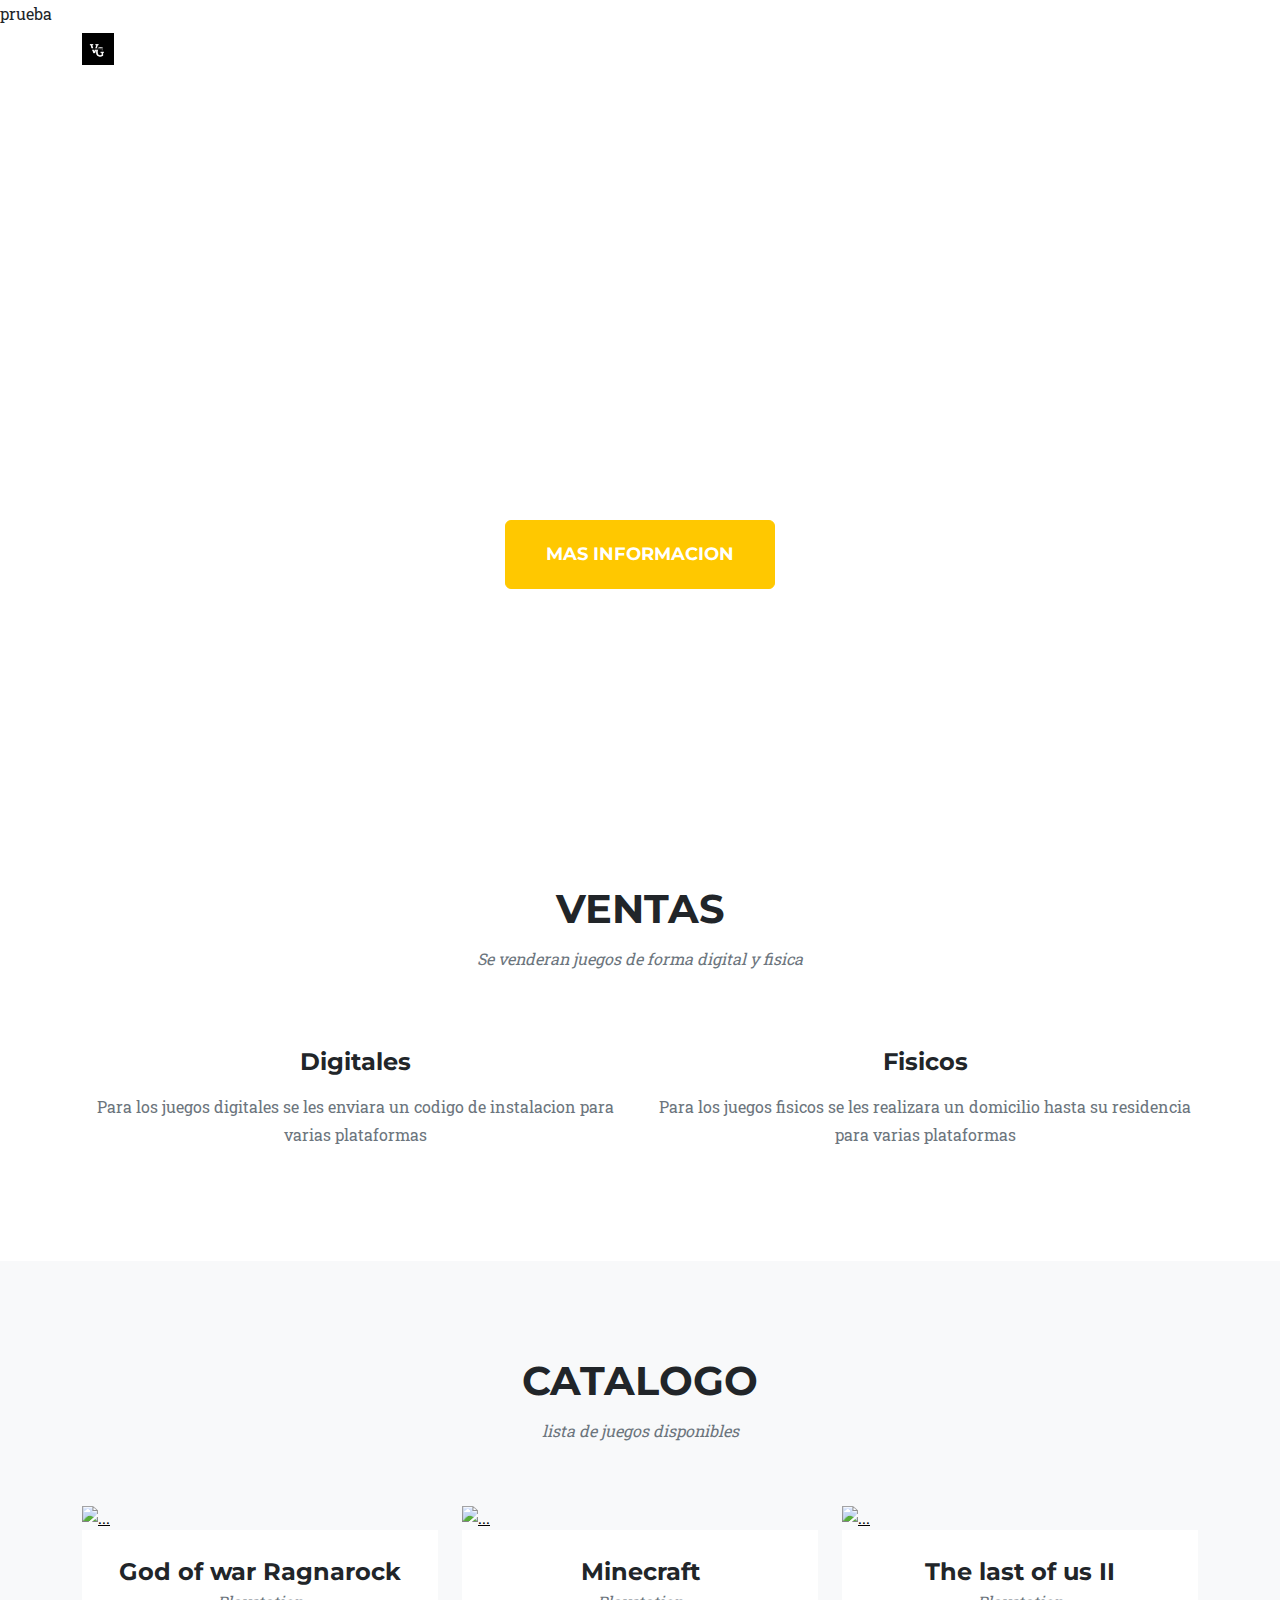
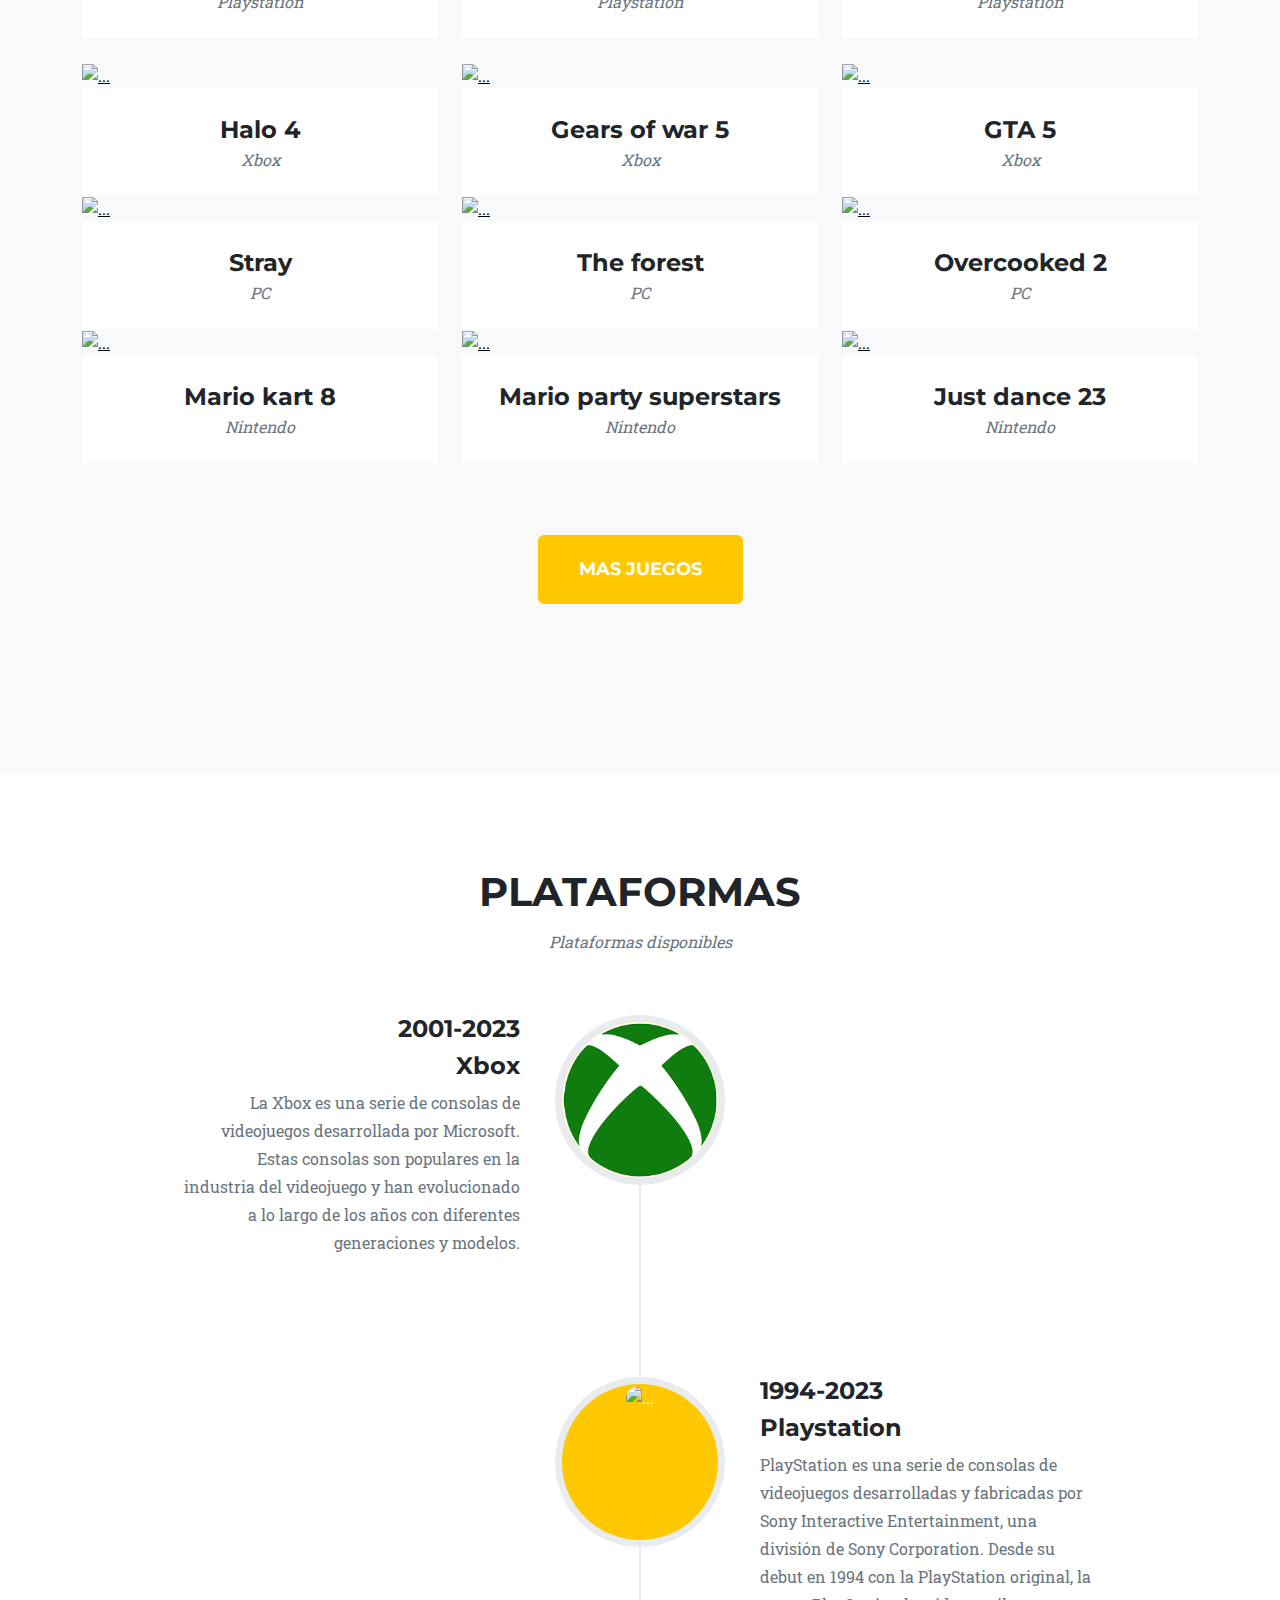
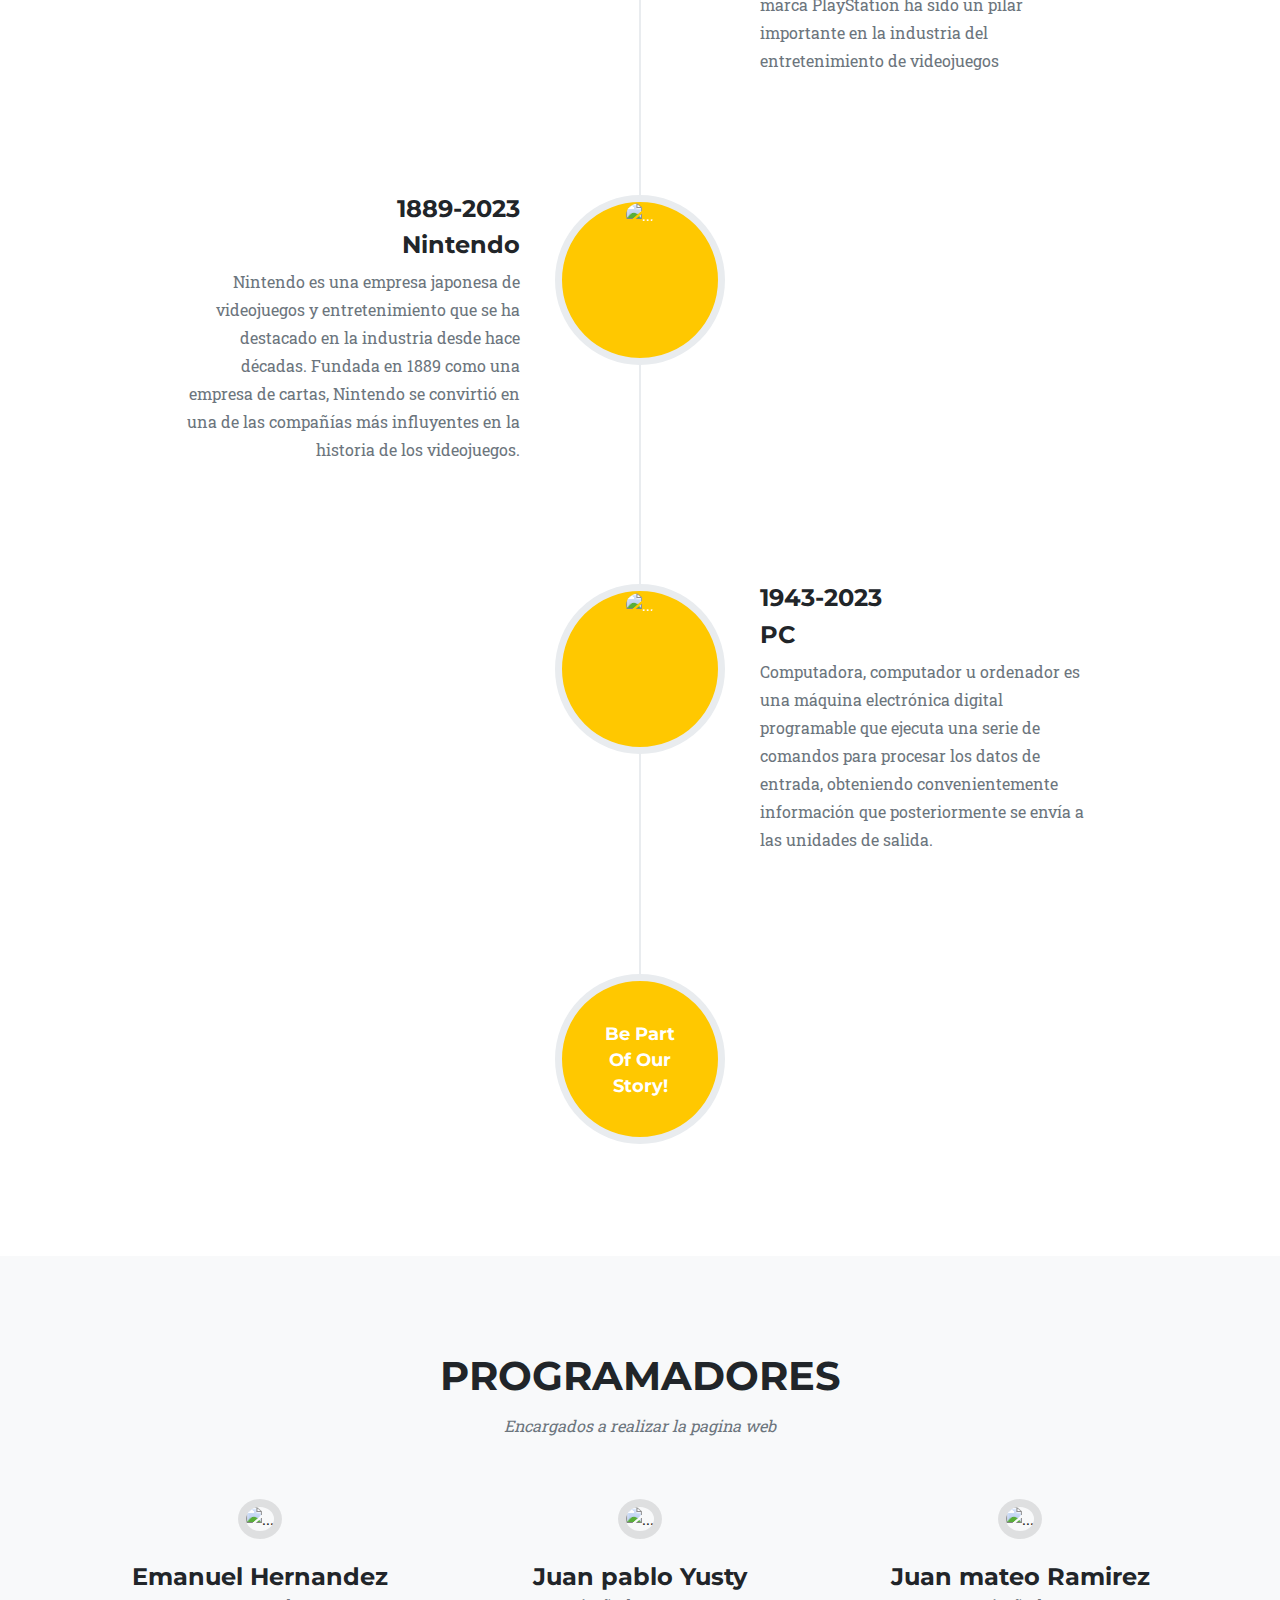
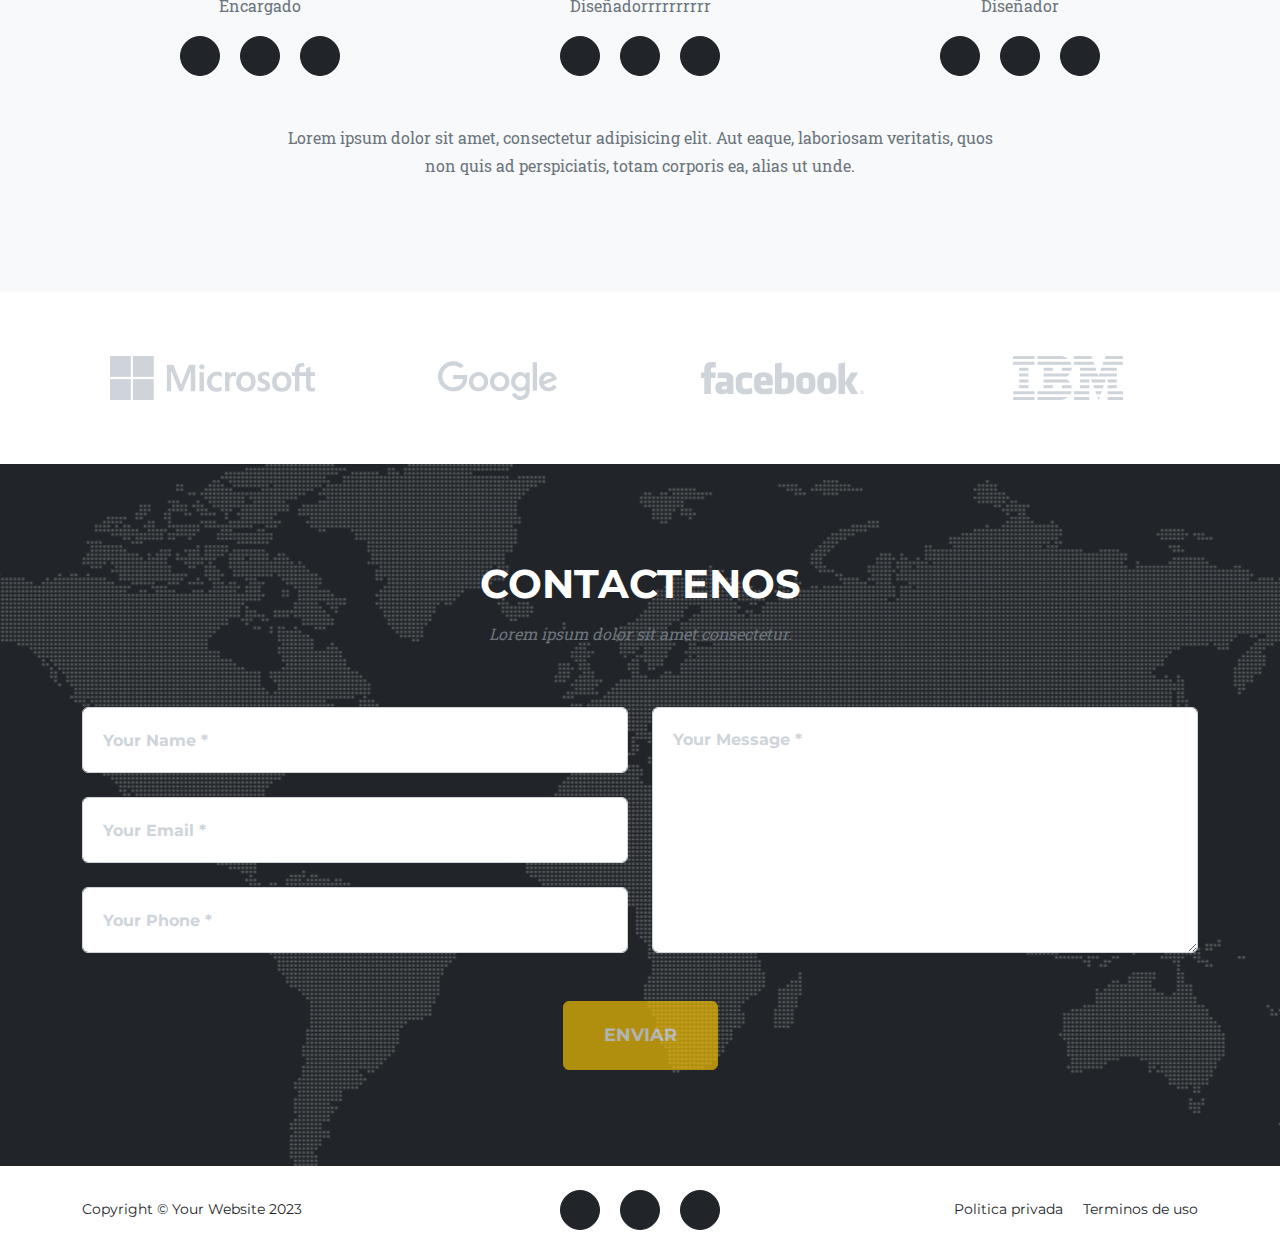
==== commit 3687f6d1: "prueba2" ====
--- a/index.html
+++ b/index.html
@@ -17,7 +17,9 @@
         <link href="css/styles.css" rel="stylesheet" />
     </head>
 
-    
+    <p>prueba</p>
+
+
 
     <body id="page-top">
         
